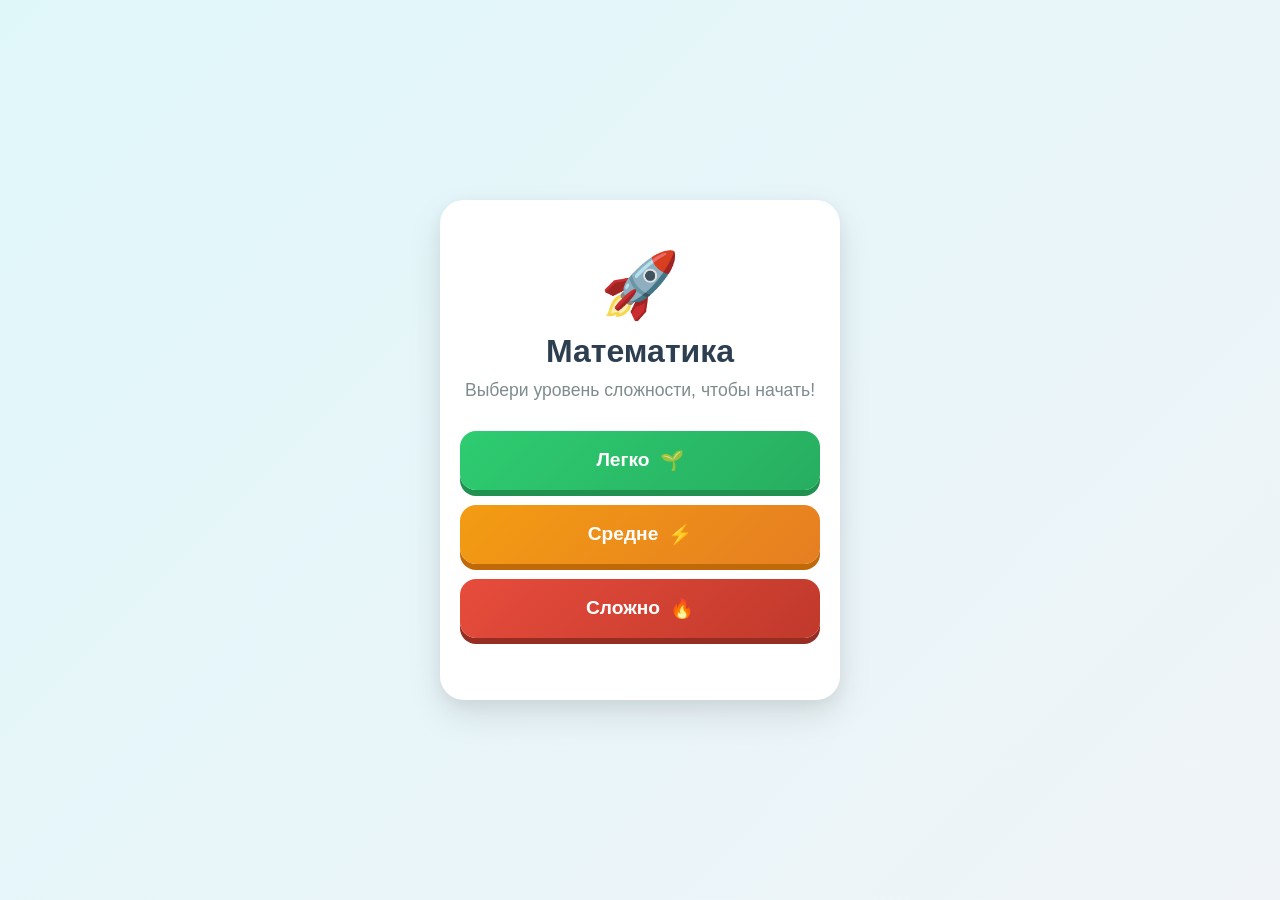
==== index.html @ 9d054701 "Initial" ====
<!DOCTYPE html>
<html lang="ru">
<head>
    <meta charset="UTF-8">
    <meta name="viewport" content="width=device-width, initial-scale=1.0, maximum-scale=1.0, user-scalable=no">
    <title>Тренажёр Математики</title>
    <link rel="stylesheet" href="style.css">
</head>
<body>

    <div class="app-container">
        
        <!-- 1. ЭКРАН СТАРТА -->
        <div id="start-screen" class="screen active">
            <div class="emoji">🚀</div>
            <h1>Математика</h1>
            <p>Выбери уровень сложности, чтобы начать!</p>
            
            <div class="difficulty-buttons">
                <button onclick="startGame('easy')" class="btn easy-btn">
                    <span>Легко</span> 🌱
                </button>
                <button onclick="startGame('medium')" class="btn medium-btn">
                    <span>Средне</span> ⚡
                </button>
                <button onclick="startGame('hard')" class="btn hard-btn">
                    <span>Сложно</span> 🔥
                </button>
            </div>
        </div>

        <!-- 2. ЭКРАН ВИКТОРИНЫ -->
        <div id="quiz-screen" class="screen">
            <div class="header">
                <span id="question-counter">Вопрос 1 из 20</span>
            </div>
            
            <div class="problem-area">
                <h2 id="math-problem">25 × 8 = ?</h2>
            </div>

            <div class="input-area">
                <input type="number" id="answer-input" placeholder="?" autocomplete="off" inputmode="numeric">
                <button id="submit-btn" class="btn submit-btn" onclick="checkAnswer()">Проверить</button>
            </div>

            <div id="feedback" class="feedback"></div>
        </div>

        <!-- 3. ЭКРАН РЕЗУЛЬТАТОВ -->
        <div id="result-screen" class="screen">
            <div class="emoji" id="result-emoji">🎉</div>
            <h1>Готово!</h1>
            <p id="final-score-text">Ты набрал 0%</p>
            <button onclick="goHome()" class="btn submit-btn">Играть снова</button>
        </div>

    </div>

    <script src="script.js"></script>
</body>
</html>
---- style.css ----
/* --- General Setup --- */
* {
    box-sizing: border-box;
    margin: 0;
    padding: 0;
    font-family: 'Segoe UI', Tahoma, Geneva, Verdana, sans-serif;
    -webkit-tap-highlight-color: transparent; /* Убирает синюю рамку при нажатии на телефоне */
}

body {
    background: linear-gradient(135deg, #e0f7fa 0%, #f0f4f8 100%);
    display: flex;
    justify-content: center;
    align-items: center;
    min-height: 100vh; /* Используем min-height для телефонов */
    color: #333;
    overflow: hidden; /* Чтобы не было скролла на телефоне */
}

.app-container {
    background-color: #ffffff;
    width: 90%;
    max-width: 400px;
    padding: 30px 20px;
    border-radius: 24px;
    box-shadow: 0 15px 35px rgba(0, 0, 0, 0.1), 0 5px 15px rgba(0, 0, 0, 0.05);
    text-align: center;
    position: relative;
    min-height: 500px;
    display: flex;
    flex-direction: column;
    justify-content: center;
}

/* --- Screen Management --- */
.screen {
    display: none;
    flex-direction: column;
    align-items: center;
    width: 100%;
    animation: fadeIn 0.4s cubic-bezier(0.175, 0.885, 0.32, 1.275);
}

.screen.active {
    display: flex;
}

@keyframes fadeIn {
    from { opacity: 0; transform: scale(0.95); }
    to { opacity: 1; transform: scale(1); }
}

/* --- Typography --- */
.emoji {
    font-size: 4rem;
    margin-bottom: 10px;
    animation: bounce 2s infinite;
}

@keyframes bounce {
    0%, 100% { transform: translateY(0); }
    50% { transform: translateY(-10px); }
}

h1 {
    font-size: 2rem;
    color: #2c3e50;
    margin-bottom: 10px;
}

p {
    font-size: 1.1rem;
    color: #7f8c8d;
    margin-bottom: 30px;
}

h2 {
    font-size: 3.5rem;
    color: #2c3e50;
    margin: 20px 0;
    font-weight: 800;
    letter-spacing: 2px;
}

/* --- Buttons --- */
.btn {
    border: none;
    border-radius: 16px;
    font-size: 1.2rem;
    font-weight: 700;
    cursor: pointer;
    transition: transform 0.1s, box-shadow 0.2s;
    width: 100%;
    padding: 18px; /* Больше для пальцев */
    margin-bottom: 15px;
    display: flex;
    justify-content: center;
    align-items: center;
    gap: 10px;
}

.btn:active {
    transform: scale(0.96);
}

.btn:disabled {
    opacity: 0.6;
    cursor: not-allowed;
    transform: none;
}

/* Difficulty Buttons */
.difficulty-buttons {
    width: 100%;
    display: flex;
    flex-direction: column;
}

.easy-btn { background: linear-gradient(135deg, #2ecc71, #27ae60); color: white; box-shadow: 0 6px 0 #219150; }
.medium-btn { background: linear-gradient(135deg, #f39c12, #e67e22); color: white; box-shadow: 0 6px 0 #c06909; }
.hard-btn { background: linear-gradient(135deg, #e74c3c, #c0392b); color: white; box-shadow: 0 6px 0 #962d22; }

.easy-btn:active, .medium-btn:active, .hard-btn:active {
    box-shadow: 0 2px 0 #219150;
    transform: translateY(4px);
}

/* Submit Button */
.submit-btn {
    background: linear-gradient(135deg, #3498db, #2980b9);
    color: white;
    box-shadow: 0 6px 0 #1f618d;
    margin-top: 10px;
    margin-bottom: 0;
}

.submit-btn:active {
    box-shadow: 0 2px 0 #1f618d;
    transform: translateY(4px);
}

/* --- Quiz Screen Elements --- */
.header {
    width: 100%;
    text-align: center;
    font-size: 1rem;
    font-weight: 700;
    color: #95a5a6;
    margin-bottom: 10px;
    text-transform: uppercase;
    letter-spacing: 1px;
}

.input-area {
    display: flex;
    flex-direction: column;
    width: 100%;
    gap: 10px;
}

input[type="number"] {
    width: 100%;
    padding: 18px;
    font-size: 2rem;
    font-weight: bold;
    text-align: center;
    border: 3px solid #bdc3c7;
    border-radius: 16px;
    outline: none;
    transition: border-color 0.2s, box-shadow 0.2s;
    background-color: #f8f9fa;
}

input[type="number"]:focus {
    border-color: #3498db;
    box-shadow: 0 0 0 4px rgba(52, 152, 219, 0.2);
    background-color: white;
}

/* Скрываем стрелочки в инпуте */
input::-webkit-outer-spin-button,
input::-webkit-inner-spin-button {
    -webkit-appearance: none;
    margin: 0;
}
input[type=number] {
    appearance: textfield;
    -moz-appearance: textfield;
}

/* --- Feedback --- */
.feedback {
    margin-top: 20px;
    font-size: 1.3rem;
    font-weight: 800;
    height: 30px;
    transition: all 0.3s ease;
}

.correct { color: #2ecc71; animation: pop 0.3s; }
.wrong { color: #e74c3c; animation: shake 0.4s; }

@keyframes pop {
    0% { transform: scale(1); }
    50% { transform: scale(1.2); }
    100% { transform: scale(1); }
}

@keyframes shake {
    0%, 100% { transform: translateX(0); }
    25% { transform: translateX(-5px); }
    75% { transform: translateX(5px); }
}

/* --- Results Screen --- */
#final-score-text {
    font-size: 1.5rem;
    color: #2c3e50;
    font-weight: 800;
    margin-bottom: 30px;
}
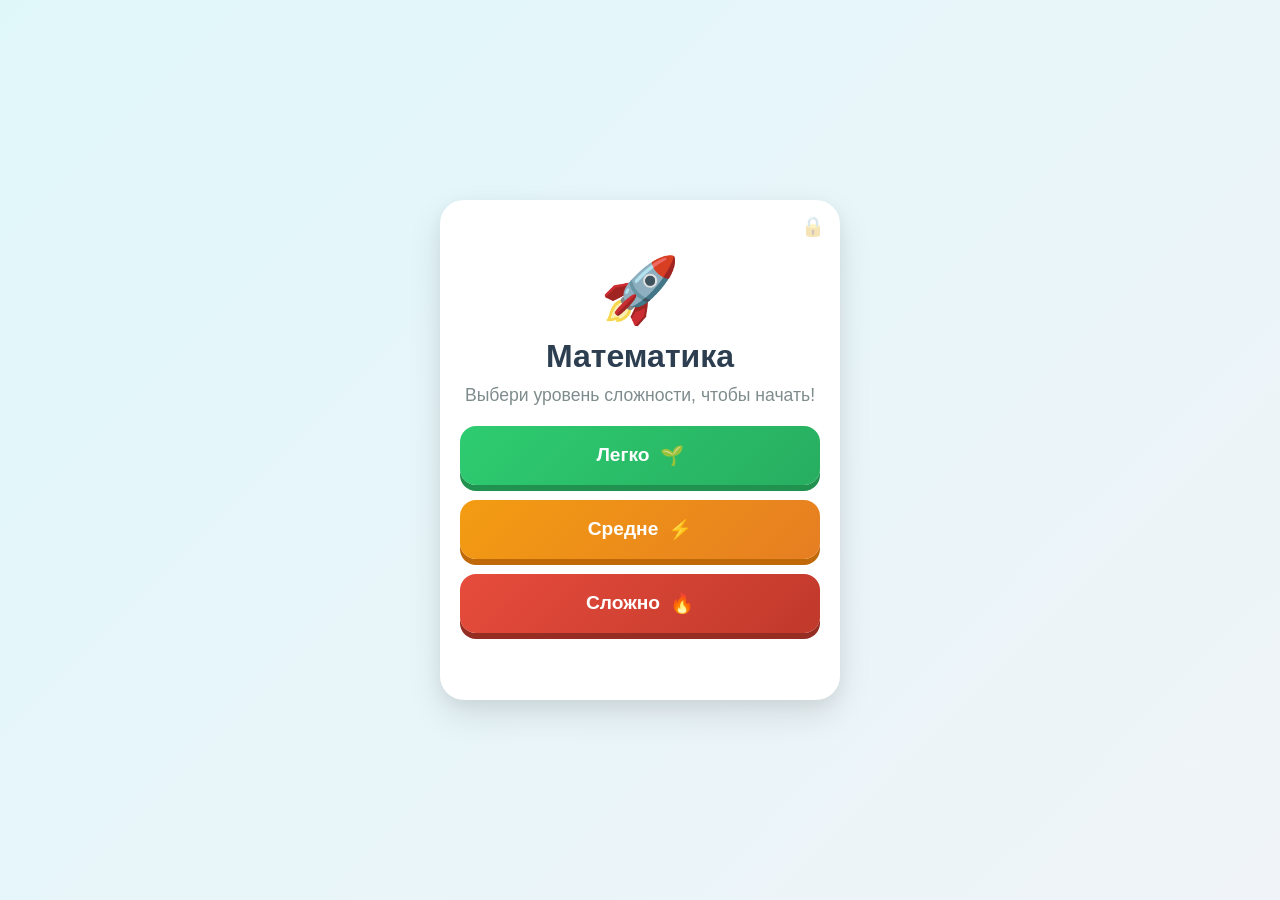
==== commit e98d2d10: "V2" ====
--- a/index.html
+++ b/index.html
@@ -10,6 +10,9 @@
 
     <div class="app-container">
         
+        <!-- Скрытая кнопка админа (в правом верхнем углу) -->
+        <button id="admin-toggle-btn" onclick="showAdminLogin()">🔒</button>
+
         <!-- 1. ЭКРАН СТАРТА -->
         <div id="start-screen" class="screen active">
             <div class="emoji">🚀</div>
@@ -55,6 +58,28 @@
             <button onclick="goHome()" class="btn submit-btn">Играть снова</button>
         </div>
 
+        <!-- 4. ЭКРАН ВХОДА ДЛЯ АДМИНА -->
+        <div id="admin-login-screen" class="screen">
+            <h1>Вход для админа</h1>
+            <div class="input-area" style="margin-top: 20px;">
+                <input type="text" id="admin-user" placeholder="Логин" autocomplete="off">
+                <input type="password" id="admin-pass" placeholder="Пароль">
+                <button onclick="checkAdminLogin()" class="btn submit-btn">Войти</button>
+                <p id="login-error" style="color: #e74c3c; font-weight: bold; margin-top: 10px;"></p>
+            </div>
+            <button onclick="goHome()" class="btn" style="background: #bdc3c7; color: white; margin-top: 20px;">Назад</button>
+        </div>
+
+        <!-- 5. ПАНЕЛЬ АДМИНА -->
+        <div id="admin-panel-screen" class="screen">
+            <h1>Результаты 📊</h1>
+            <div id="admin-results-list" class="results-list">
+                <!-- Результаты будут загружаться сюда -->
+            </div>
+            <button onclick="clearAdminResults()" class="btn hard-btn" style="margin-bottom: 15px;">Очистить историю</button>
+            <button onclick="goHome()" class="btn submit-btn">Выйти</button>
+        </div>
+
     </div>
 
     <script src="script.js"></script>
--- a/style.css
+++ b/style.css
@@ -4,7 +4,7 @@
     margin: 0;
     padding: 0;
     font-family: 'Segoe UI', Tahoma, Geneva, Verdana, sans-serif;
-    -webkit-tap-highlight-color: transparent; /* Убирает синюю рамку при нажатии на телефоне */
+    -webkit-tap-highlight-color: transparent;
 }
 
 body {
@@ -12,9 +12,9 @@
     display: flex;
     justify-content: center;
     align-items: center;
-    min-height: 100vh; /* Используем min-height для телефонов */
+    min-height: 100vh;
     color: #333;
-    overflow: hidden; /* Чтобы не было скролла на телефоне */
+    overflow: hidden; 
 }
 
 .app-container {
@@ -32,6 +32,22 @@
     justify-content: center;
 }
 
+/* --- Admin Toggle Button --- */
+#admin-toggle-btn {
+    position: absolute;
+    top: 15px;
+    right: 15px;
+    background: transparent;
+    border: none;
+    font-size: 1.2rem;
+    cursor: pointer;
+    opacity: 0.3; /* Делаем её почти невидимой */
+    transition: opacity 0.3s;
+}
+#admin-toggle-btn:hover {
+    opacity: 1;
+}
+
 /* --- Screen Management --- */
 .screen {
     display: none;
@@ -71,7 +87,7 @@
 p {
     font-size: 1.1rem;
     color: #7f8c8d;
-    margin-bottom: 30px;
+    margin-bottom: 20px;
 }
 
 h2 {
@@ -91,7 +107,7 @@
     cursor: pointer;
     transition: transform 0.1s, box-shadow 0.2s;
     width: 100%;
-    padding: 18px; /* Больше для пальцев */
+    padding: 18px;
     margin-bottom: 15px;
     display: flex;
     justify-content: center;
@@ -99,47 +115,21 @@
     gap: 10px;
 }
 
-.btn:active {
-    transform: scale(0.96);
-}
-
-.btn:disabled {
-    opacity: 0.6;
-    cursor: not-allowed;
-    transform: none;
-}
+.btn:active { transform: scale(0.96); }
+.btn:disabled { opacity: 0.6; cursor: not-allowed; transform: none; }
 
 /* Difficulty Buttons */
-.difficulty-buttons {
-    width: 100%;
-    display: flex;
-    flex-direction: column;
-}
-
+.difficulty-buttons { width: 100%; display: flex; flex-direction: column; }
 .easy-btn { background: linear-gradient(135deg, #2ecc71, #27ae60); color: white; box-shadow: 0 6px 0 #219150; }
 .medium-btn { background: linear-gradient(135deg, #f39c12, #e67e22); color: white; box-shadow: 0 6px 0 #c06909; }
 .hard-btn { background: linear-gradient(135deg, #e74c3c, #c0392b); color: white; box-shadow: 0 6px 0 #962d22; }
-
-.easy-btn:active, .medium-btn:active, .hard-btn:active {
-    box-shadow: 0 2px 0 #219150;
-    transform: translateY(4px);
-}
+.easy-btn:active, .medium-btn:active, .hard-btn:active { box-shadow: 0 2px 0 #219150; transform: translateY(4px); }
 
 /* Submit Button */
-.submit-btn {
-    background: linear-gradient(135deg, #3498db, #2980b9);
-    color: white;
-    box-shadow: 0 6px 0 #1f618d;
-    margin-top: 10px;
-    margin-bottom: 0;
-}
-
-.submit-btn:active {
-    box-shadow: 0 2px 0 #1f618d;
-    transform: translateY(4px);
-}
-
-/* --- Quiz Screen Elements --- */
+.submit-btn { background: linear-gradient(135deg, #3498db, #2980b9); color: white; box-shadow: 0 6px 0 #1f618d; margin-top: 10px; margin-bottom: 0; }
+.submit-btn:active { box-shadow: 0 2px 0 #1f618d; transform: translateY(4px); }
+
+/* --- Inputs (Quiz and Admin Login) --- */
 .header {
     width: 100%;
     text-align: center;
@@ -151,18 +141,12 @@
     letter-spacing: 1px;
 }
 
-.input-area {
-    display: flex;
-    flex-direction: column;
-    width: 100%;
-    gap: 10px;
-}
-
-input[type="number"] {
-    width: 100%;
-    padding: 18px;
-    font-size: 2rem;
-    font-weight: bold;
+.input-area { display: flex; flex-direction: column; width: 100%; gap: 10px; }
+
+input[type="number"], input[type="text"], input[type="password"] {
+    width: 100%;
+    padding: 15px;
+    font-size: 1.2rem;
     text-align: center;
     border: 3px solid #bdc3c7;
     border-radius: 16px;
@@ -171,51 +155,50 @@
     background-color: #f8f9fa;
 }
 
-input[type="number"]:focus {
+input[type="number"] { font-size: 2rem; font-weight: bold; }
+
+input:focus {
     border-color: #3498db;
     box-shadow: 0 0 0 4px rgba(52, 152, 219, 0.2);
     background-color: white;
 }
 
-/* Скрываем стрелочки в инпуте */
-input::-webkit-outer-spin-button,
-input::-webkit-inner-spin-button {
-    -webkit-appearance: none;
-    margin: 0;
-}
-input[type=number] {
-    appearance: textfield;
-    -moz-appearance: textfield;
-}
+/* Hide number arrows */
+input::-webkit-outer-spin-button, input::-webkit-inner-spin-button { -webkit-appearance: none; margin: 0; }
+input[type=number] { appearance: textfield; -moz-appearance: textfield; }
 
 /* --- Feedback --- */
-.feedback {
-    margin-top: 20px;
-    font-size: 1.3rem;
-    font-weight: 800;
-    height: 30px;
-    transition: all 0.3s ease;
-}
-
+.feedback { margin-top: 20px; font-size: 1.3rem; font-weight: 800; height: 30px; transition: all 0.3s ease; }
 .correct { color: #2ecc71; animation: pop 0.3s; }
 .wrong { color: #e74c3c; animation: shake 0.4s; }
 
-@keyframes pop {
-    0% { transform: scale(1); }
-    50% { transform: scale(1.2); }
-    100% { transform: scale(1); }
-}
-
-@keyframes shake {
-    0%, 100% { transform: translateX(0); }
-    25% { transform: translateX(-5px); }
-    75% { transform: translateX(5px); }
-}
+@keyframes pop { 0% { transform: scale(1); } 50% { transform: scale(1.2); } 100% { transform: scale(1); } }
+@keyframes shake { 0%, 100% { transform: translateX(0); } 25% { transform: translateX(-5px); } 75% { transform: translateX(5px); } }
 
 /* --- Results Screen --- */
-#final-score-text {
-    font-size: 1.5rem;
+#final-score-text { font-size: 1.5rem; color: #2c3e50; font-weight: 800; margin-bottom: 30px; }
+
+/* --- Admin Panel Styles --- */
+.results-list {
+    width: 100%;
+    max-height: 250px;
+    overflow-y: auto;
+    background: #f8f9fa;
+    border-radius: 12px;
+    padding: 10px;
+    margin-bottom: 20px;
+    border: 2px solid #e0e0e0;
+    text-align: left;
+}
+
+.result-item {
+    padding: 10px;
+    border-bottom: 1px solid #dcdcdc;
+    font-size: 0.95rem;
     color: #2c3e50;
-    font-weight: 800;
-    margin-bottom: 30px;
-}+    display: flex;
+    flex-direction: column;
+}
+.result-item:last-child { border-bottom: none; }
+.result-date { font-size: 0.75rem; color: #7f8c8d; margin-bottom: 3px; }
+.result-details { font-weight: bold; }
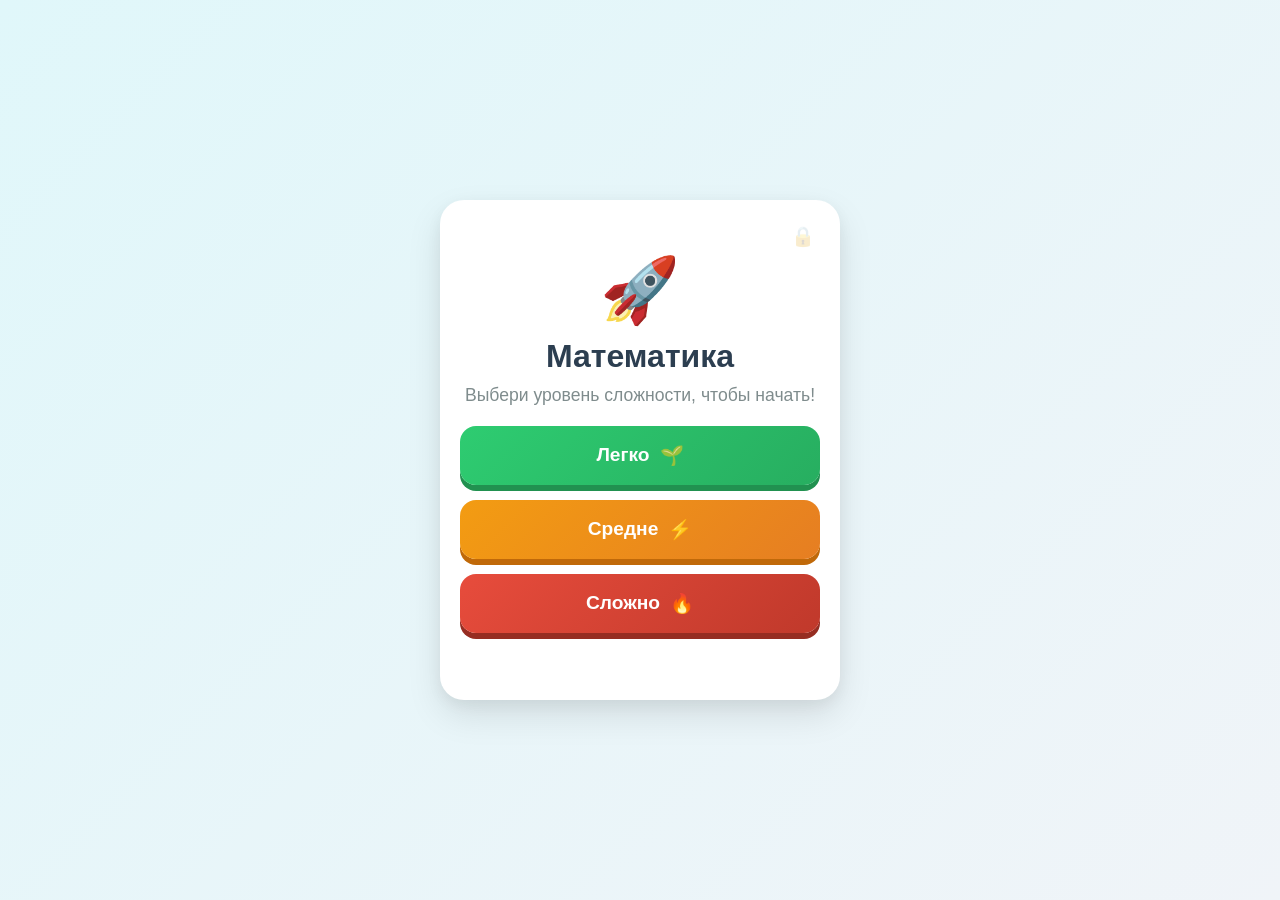
==== commit 2c9b1c5f: "V3" ====
--- a/index.html
+++ b/index.html
@@ -2,7 +2,10 @@
 <html lang="ru">
 <head>
     <meta charset="UTF-8">
-    <meta name="viewport" content="width=device-width, initial-scale=1.0, maximum-scale=1.0, user-scalable=no">
+    <!-- Специальные теги для Android-браузера -->
+    <meta name="viewport" content="width=device-width, initial-scale=1.0, maximum-scale=1.0, user-scalable=no, viewport-fit=cover">
+    <meta name="theme-color" content="#e0f7fa">
+    <meta name="mobile-web-app-capable" content="yes">
     <title>Тренажёр Математики</title>
     <link rel="stylesheet" href="style.css">
 </head>
@@ -43,7 +46,8 @@
             </div>
 
             <div class="input-area">
-                <input type="number" id="answer-input" placeholder="?" autocomplete="off" inputmode="numeric">
+                <!-- inputmode="numeric" вызывает цифровую клавиатуру на Android -->
+                <input type="number" id="answer-input" placeholder="?" autocomplete="off" inputmode="numeric" pattern="[0-9]*">
                 <button id="submit-btn" class="btn submit-btn" onclick="checkAnswer()">Проверить</button>
             </div>
 
--- a/style.css
+++ b/style.css
@@ -4,7 +4,7 @@
     margin: 0;
     padding: 0;
     font-family: 'Segoe UI', Tahoma, Geneva, Verdana, sans-serif;
-    -webkit-tap-highlight-color: transparent;
+    -webkit-tap-highlight-color: transparent; /* Убирает синюю рамку при тапе на Android */
 }
 
 body {
@@ -12,14 +12,19 @@
     display: flex;
     justify-content: center;
     align-items: center;
-    min-height: 100vh;
+    /* 100dvh решает проблему с исчезающим адресным баром на Android */
+    height: 100vh;
+    height: 100dvh; 
     color: #333;
     overflow: hidden; 
+    /* Запрещаем выделять текст, чтобы приложение ощущалось как нативное */
+    user-select: none;
+    -webkit-user-select: none;
 }
 
 .app-container {
     background-color: #ffffff;
-    width: 90%;
+    width: 95%;
     max-width: 400px;
     padding: 30px 20px;
     border-radius: 24px;
@@ -41,10 +46,11 @@
     border: none;
     font-size: 1.2rem;
     cursor: pointer;
-    opacity: 0.3; /* Делаем её почти невидимой */
+    opacity: 0.2; 
     transition: opacity 0.3s;
-}
-#admin-toggle-btn:hover {
+    padding: 10px; /* Увеличиваем область нажатия для пальца */
+}
+#admin-toggle-btn:active {
     opacity: 1;
 }
 
@@ -113,6 +119,7 @@
     justify-content: center;
     align-items: center;
     gap: 10px;
+    -webkit-appearance: none; /* Убирает стандартные стили кнопок на Android */
 }
 
 .btn:active { transform: scale(0.96); }
@@ -143,16 +150,18 @@
 
 .input-area { display: flex; flex-direction: column; width: 100%; gap: 10px; }
 
+/* ВАЖНО: font-size: 16px предотвращает автоматический зум на Android */
 input[type="number"], input[type="text"], input[type="password"] {
     width: 100%;
     padding: 15px;
-    font-size: 1.2rem;
+    font-size: 16px; 
     text-align: center;
     border: 3px solid #bdc3c7;
     border-radius: 16px;
     outline: none;
     transition: border-color 0.2s, box-shadow 0.2s;
     background-color: #f8f9fa;
+    -webkit-appearance: none;
 }
 
 input[type="number"] { font-size: 2rem; font-weight: bold; }
@@ -189,6 +198,7 @@
     margin-bottom: 20px;
     border: 2px solid #e0e0e0;
     text-align: left;
+    -webkit-overflow-scrolling: touch; /* Плавный скролл на Android */
 }
 
 .result-item {
